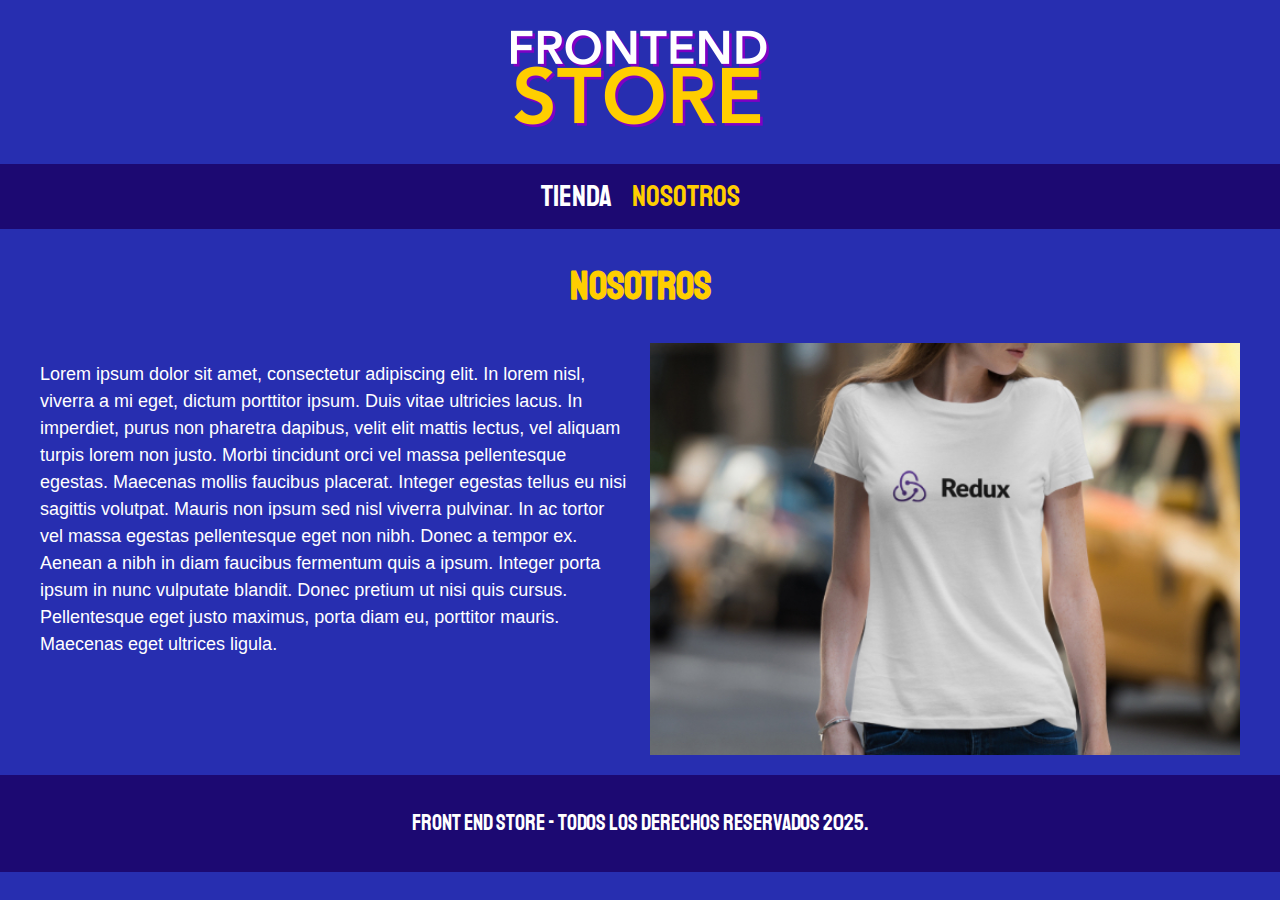
==== nosotros.html @ 811afb95 "Seteo proyecto" ====
<!DOCTYPE html>
<html lang="en">
<head>
    <meta charset="UTF-8">
    <meta name="viewport" content="width=device-width, initial-scale=1.0">
    <title>FrontEnd Store</title>
    <link rel="stylesheet" href="css/normalize.css">
    <link rel="preconnect" href="https://fonts.googleapis.com">
    <link rel="preconnect" href="https://fonts.gstatic.com" crossorigin>
    <link href="https://fonts.googleapis.com/css2?family=Staatliches&family=Ubuntu:ital,wght@0,300;0,400;0,500;0,700;1,300;1,400;1,500;1,700&display=swap" rel="stylesheet">
    <link rel="stylesheet" href="css/styles.css">
</head>
<body>
    <header class="header">
        <a href="index.html">
            <img class="header__logo" src="img/logo.png" alt="Logotipo">
        </a>
    </header>
    <nav class="navegacion">
        <a class="navegacion__enlace" href="index.html">Tienda</a>
        <a class="navegacion__enlace navegacion__enlace--activo" href="nosotros.html">Nosotros</a>
    </nav>


    <main class="contenedor">
        <h1>Nosotros</h1>

        <div class="nosotros">
            <div class="nosotros__contenido">
                <p>Lorem ipsum dolor sit amet, consectetur adipiscing elit. In lorem nisl, viverra a mi eget, dictum porttitor ipsum. Duis vitae ultricies lacus. In imperdiet, purus non pharetra dapibus, velit elit mattis lectus, vel aliquam turpis lorem non justo. Morbi tincidunt orci vel massa pellentesque egestas. Maecenas mollis faucibus placerat. Integer egestas tellus eu nisi sagittis volutpat. Mauris non ipsum sed nisl viverra pulvinar. In ac tortor vel massa egestas pellentesque eget non nibh. Donec a tempor ex. Aenean a nibh in diam faucibus fermentum quis a ipsum. Integer porta ipsum in nunc vulputate blandit. Donec pretium ut nisi quis cursus. Pellentesque eget justo maximus, porta diam eu, porttitor mauris. Maecenas eget ultrices ligula. 
                </p>
            </div>
            <img class="nosotros__imagen" src="img/nosotros.jpg" alt="imagen nosotros">
        </div>
    </main>

    <footer class="footer">
        <p class="footer__texto"> Front End Store - Todos los derechos Reservados 2025.</p>
    </footer>
</body>
</html>
---- css/styles.css ----
:root {
    --primario: #272eb0;
    --primarioOscuro: #1c0972;
    --secundario: #FFCE00;
    --secundarioOscuro: rgb(233,287,2);
    --blanco: #FFF;
    --negro: #000;

    --fuentePrincipal: 'Staatliches', cursive;

    
}


/* apply a natural box layout model to all elements, but allowing components to change */
html {
    box-sizing: border-box;
    font-size: 62.5%;
  }

  *, *:before, *:after {
    box-sizing: inherit;
  }

  /**   Globales  **/
  body {
    background-color: var(--primario);
    font-size: 1.6rem;
    line-height: 1.5;
  }

  p { 
    font-size: 1.8rem;
    font-family: Arial, Helvetica, sans-serif;
    color: var(--blanco);
  }

  a {
    text-decoration: none;
  }

  img {
    max-width: 100%;
  }

  .contenedor {
    max-width: 120rem;
    margin: 0 auto;
  }

  h1, h2, h3 {
    text-align: center;
    color: var(--secundario);
    font-family: var(--fuentePrincipal);
  }

  h1 {
    font-size: 4rem;
  }
  h2 {
    font-size: 3.2rem;
  }
  h3 {
    font-size: 2.4rem;
  }

  /** Header **/

    .header {
        display: flex;
        justify-content: center;

  }

    .header__logo {
        margin: 3rem 0;
  }

    /** Footer **/

  .footer {
    background-color: var(--primarioOscuro);
    padding: 1rem 0;
    margin-top: 2rem;
  }

  .footer__texto {
    font-family: var(--fuentePrincipal);
    text-align: center;
    font-size: 2.2rem;

  }


    /** Navegacion **/

    .navegacion {
        background-color: var(--primarioOscuro);
        padding: 1rem 0;
        display: flex;
        justify-content: center;
        gap: 2rem;
    }

    .navegacion__enlace {
        font-family: var(--fuentePrincipal);
        color: var(--blanco);
        font-size: 3rem;

    }
    .navegacion__enlace--activo,
    .navegacion__enlace:hover {
        color: var(--secundario);
    }


  /** Grid **/
    

  .grid {
    display: grid;
    grid-template-columns: repeat(2, 1fr);
    gap: 2rem;
  }
  @media (min-width: 768px) {
    .grid {
      grid-template-columns: repeat(3, 1fr);
    }
  }



  /** Productos **/

  .producto {
    background-color: var(--primarioOscuro);
    padding: 1rem;

  }

  .producto__imagen {
    width: 100%;

  }

  .producto__informacion {

  }

  .producto__nombre {
    font-size: 4rem;
  }

  .producto__precio {
    font-size: 2.8rem;
    color: var(--secundario)
  }

  .producto__nombre,
  .producto__precio {
    font-family: var(--fuentePrincipal);
    margin: 1rem 0 ;
    text-align: center;
    line-height: 1.2;
  }



  /** Graficos **/

  .grafico {
    min-height: 30rem;
    background-repeat: no-repeat;
    background-size: cover;
    grid-column: 1 / 3;

  }
  .grafico--camisas {
  grid-row: 2 / 3;

  background-image: url(../img/grafico1.jpg);

  }
  .grafico--node {
    background-image: url(../img/grafico2.jpg);

    grid-row: 8 / 9;
  }
  
  @media (min-width: 768px) {
    .grafico--node {
      grid-row: 5 / 6;
      grid-column: 2 / 4;
    }
  }


    /** Nosotros **/
    .nosotros {

      display: grid;
      grid-template-rows: repeat(2, auto);

    }
    @media  (min-width: 768px){   
      .nosotros {

      grid-template-columns: repeat(2, 1fr);
      column-gap: 2rem;

    } 
    }
    .nosotros__imagen {
      grid-row: 1 / 2;
      width: 100%;

    }
   @media (min-width: 768px) {
    .nosotros__imagen {
      grid-column: 2 / 3;
    }
   }
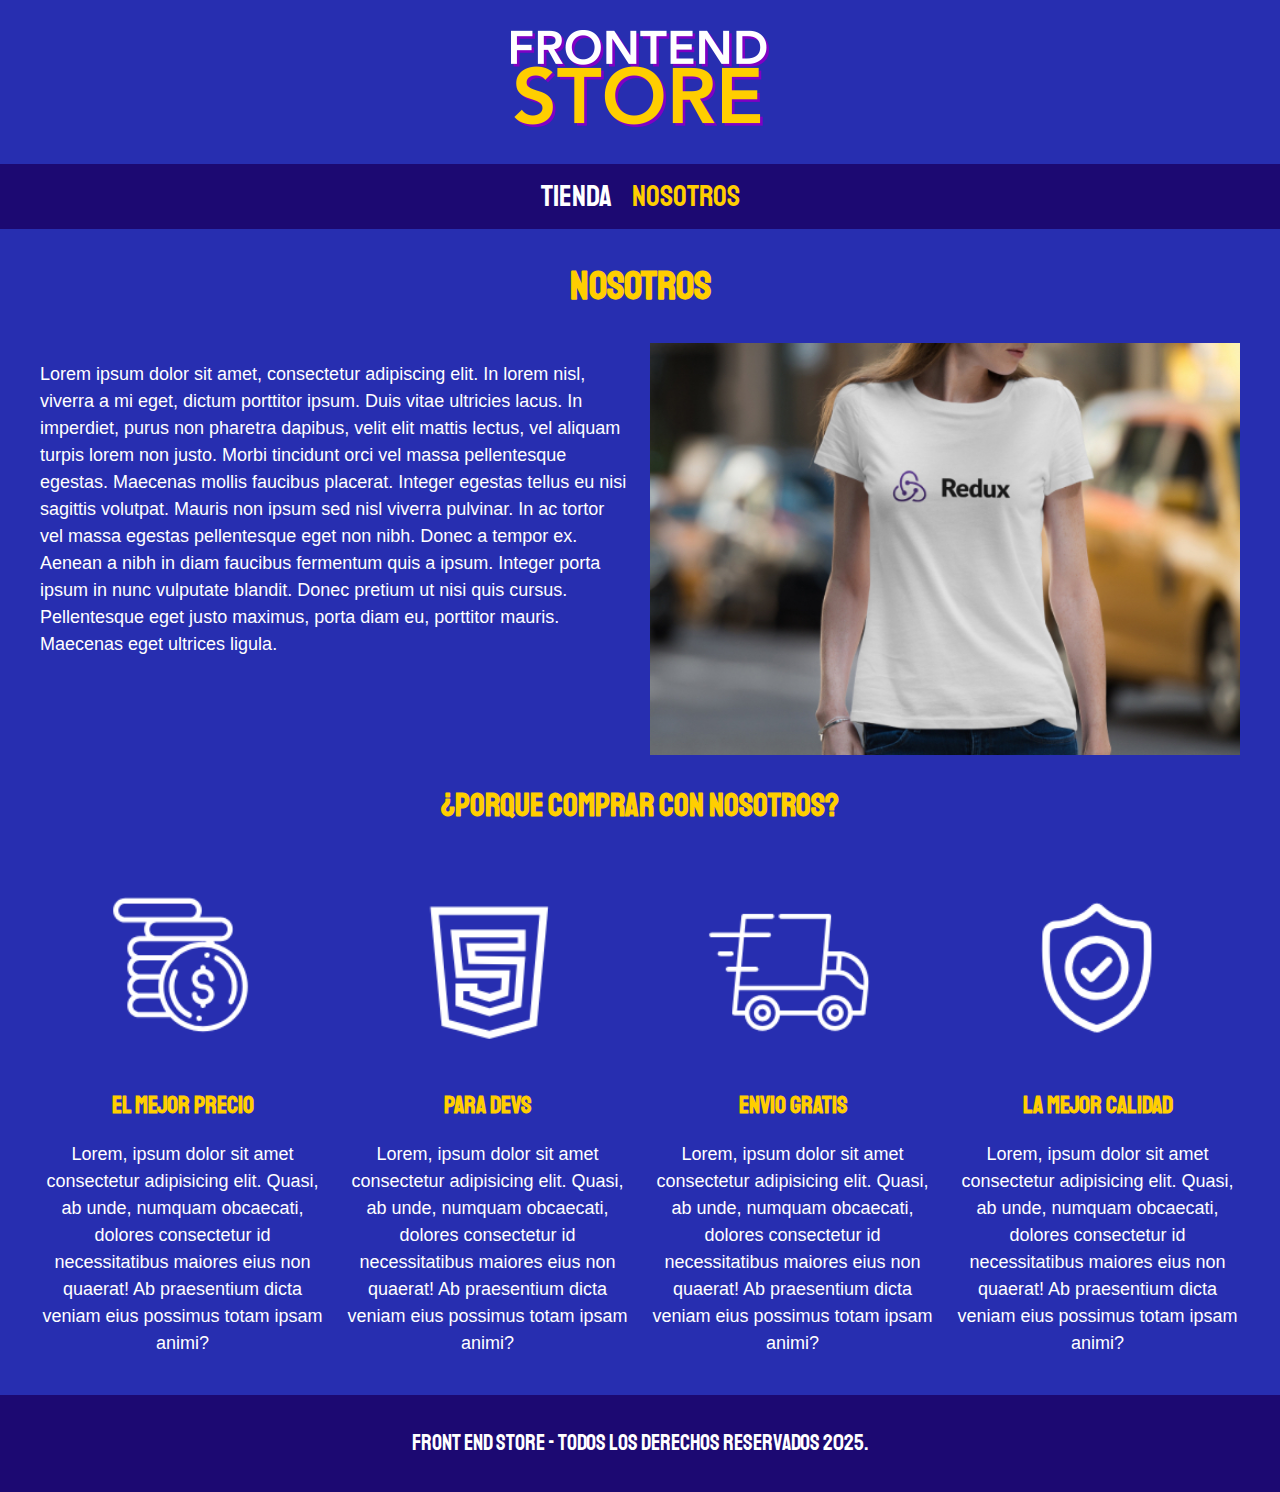
==== commit 72c9d811: "Curso Terminadoç" ====
--- a/nosotros.html
+++ b/nosotros.html
@@ -34,6 +34,40 @@
         </div>
     </main>
 
+
+    <section class="contenedor comprar">
+        <h2 class="comprar__titulo">¿Porque Comprar con nosotros?</h2>
+        <div class="bloques">
+            <div class="bloque">
+                <img class="bloque__imagen" src="img/icono_1.png" alt="porque comprar">
+                <h3 class="bloque__titulo">El Mejor Precio </h3>
+                <p>Lorem, ipsum dolor sit amet consectetur adipisicing elit. Quasi, ab unde, numquam obcaecati, dolores consectetur id necessitatibus maiores eius non quaerat! Ab praesentium dicta veniam eius possimus totam ipsam animi?</p>
+            </div><!--bloque-->
+            
+                <div class="bloque">
+                    <img class="bloque__imagen" src="img/icono_2.png" alt="porque comprar">
+                    <h3 class="bloque__titulo">Para Devs </h3>
+                    <p>Lorem, ipsum dolor sit amet consectetur adipisicing elit. Quasi, ab unde, numquam obcaecati, dolores consectetur id necessitatibus maiores eius non quaerat! Ab praesentium dicta veniam eius possimus totam ipsam animi?</p>
+                </div><!--bloque-->
+               
+                    <div class="bloque">
+                        <img class="bloque__imagen" src="img/icono_3.png" alt="porque comprar">
+                        <h3 class="bloque__titulo">Envio Gratis</h3>
+                        <p>Lorem, ipsum dolor sit amet consectetur adipisicing elit. Quasi, ab unde, numquam obcaecati, dolores consectetur id necessitatibus maiores eius non quaerat! Ab praesentium dicta veniam eius possimus totam ipsam animi?</p>
+                    </div><!--bloque-->
+                   
+                        <div class="bloque">
+                            <img class="bloque__imagen" src="img/icono_4.png" alt="porque comprar">
+                            <h3 class="bloque__titulo">La Mejor Calidad</h3>
+                            <p>Lorem, ipsum dolor sit amet consectetur adipisicing elit. Quasi, ab unde, numquam obcaecati, dolores consectetur id necessitatibus maiores eius non quaerat! Ab praesentium dicta veniam eius possimus totam ipsam animi?</p>
+                        </div><!--bloque-->
+        </div> <!--bloques-->
+    </section>
+
+
+
+
+
     <footer class="footer">
         <p class="footer__texto"> Front End Store - Todos los derechos Reservados 2025.</p>
     </footer>
--- a/css/styles.css
+++ b/css/styles.css
@@ -219,4 +219,60 @@
     .nosotros__imagen {
       grid-column: 2 / 3;
     }
-   }+   }
+
+
+     /** Bloques **/
+
+
+     .bloques{
+      display: grid;
+      grid-template-columns: repeat(2, 1fr);
+      gap: 2rem;
+     }
+    @media (min-width: 768px) {
+      .bloques{
+        grid-template-columns: repeat(4, 1fr);
+      }
+    }
+     .bloque {
+      text-align: center;
+     }
+
+     .bloque__imagen {
+      width: 100%;
+     }
+
+     .bloque__titulo {
+      margin: 0;
+     }
+
+
+     
+     .formulario {
+      display: grid;
+      grid-template-columns: repeat(2, 1fr);
+      gap: 2rem;
+    }
+    .formulario__campo {
+     border: 1rem solid var(--primarioOscuro);
+     background-color: transparent;
+     color: var(--blanco);
+     font-size: 2rem;
+     font-family: Arial, Helvetica, sans-serif;
+     padding: 1rem;
+     appearance: none;
+    }
+    .formulario__submit {
+      background-color: var(--secundario);
+      border: none;
+      font-size: 2rem;
+      font-family: var(--fuentePrincipal);
+      padding: 2rem;
+      transition: background-color .3s ease;
+      grid-column: 1 / 3;
+    }
+    .formulario__submit:hover {
+      cursor: pointer;
+      background-color: var(--secundarioOscuro);
+    }